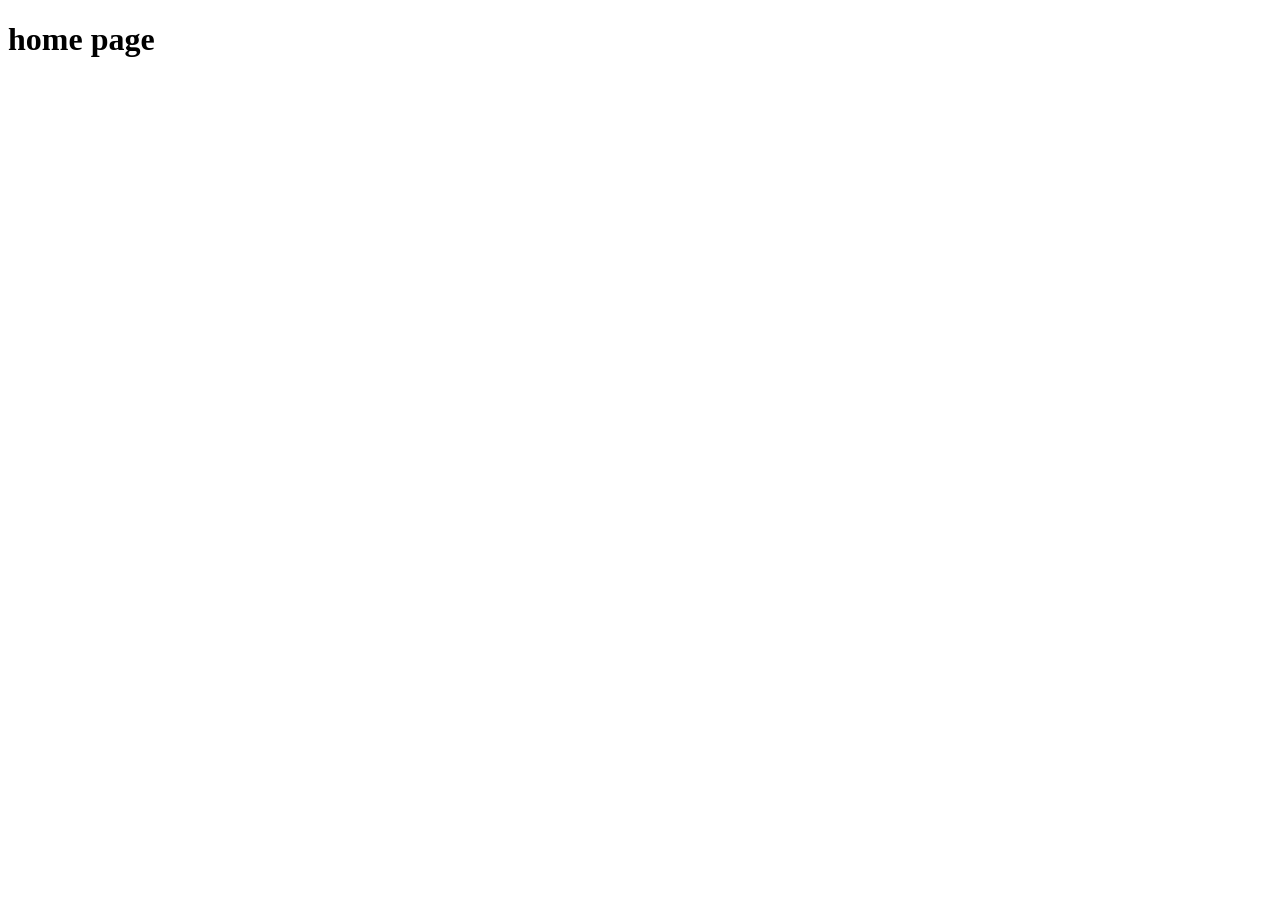
==== index.html @ 240981a5 "comment" ====
<!DOCTYPE html>
<html lang="en">

<head>
    <meta charset="UTF-8" />
    <meta name="viewport" content="width=device-width, initial-scale=1.0" />
    <title>Home Page</title>
</head>

<body>
    <h1>home page</h1>
</body>

</html>
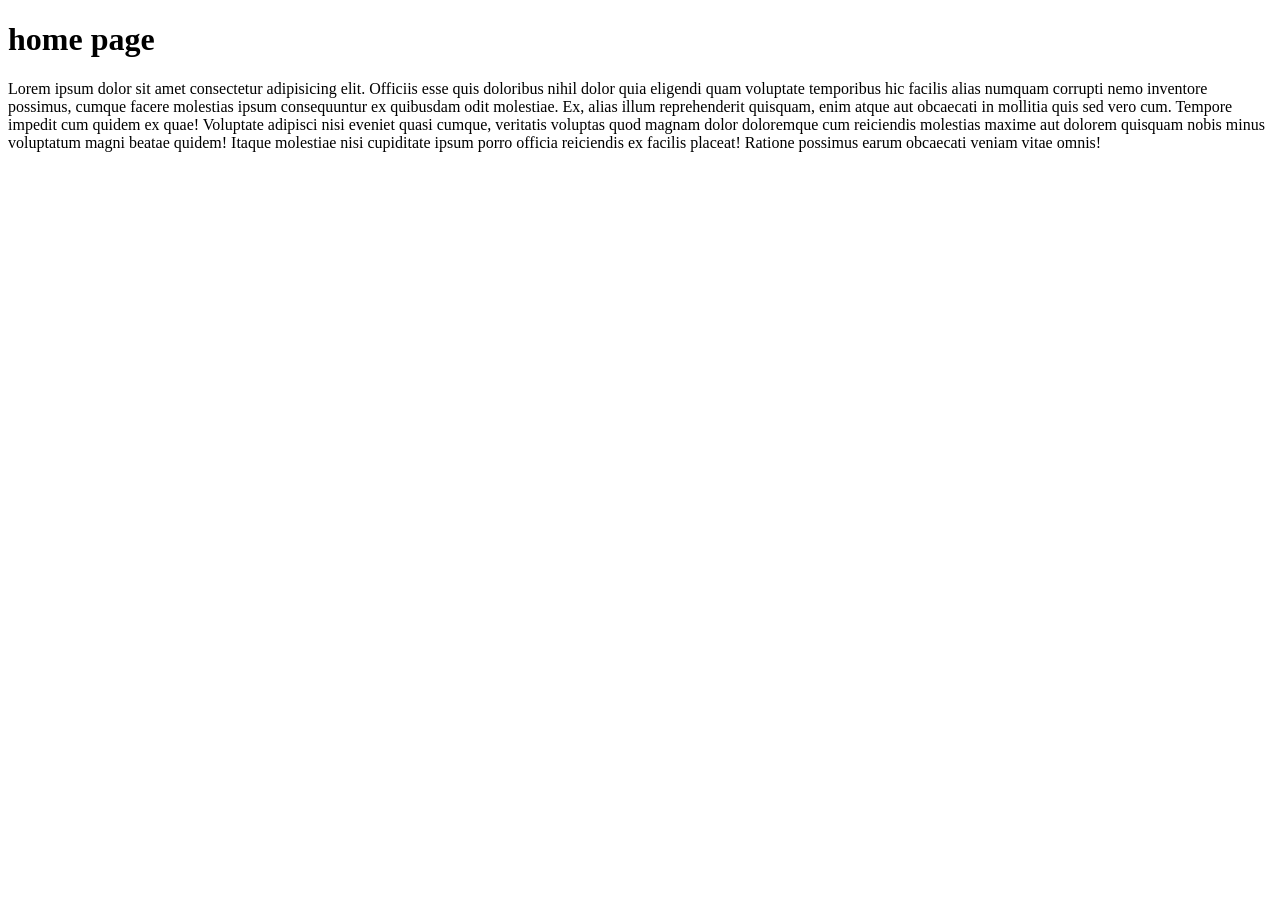
==== commit eacae4c5: "comments index.html" ====
--- a/index.html
+++ b/index.html
@@ -9,6 +9,11 @@
 
 <body>
     <h1>home page</h1>
+    <p>
+        Lorem ipsum dolor sit amet consectetur adipisicing elit. Officiis esse quis doloribus nihil dolor quia eligendi quam voluptate temporibus hic facilis alias numquam corrupti nemo inventore possimus, cumque facere molestias ipsum consequuntur ex quibusdam
+        odit molestiae. Ex, alias illum reprehenderit quisquam, enim atque aut obcaecati in mollitia quis sed vero cum. Tempore impedit cum quidem ex quae! Voluptate adipisci nisi eveniet quasi cumque, veritatis voluptas quod magnam dolor doloremque cum
+        reiciendis molestias maxime aut dolorem quisquam nobis minus voluptatum magni beatae quidem! Itaque molestiae nisi cupiditate ipsum porro officia reiciendis ex facilis placeat! Ratione possimus earum obcaecati veniam vitae omnis!
+    </p>
 </body>
 
 </html>
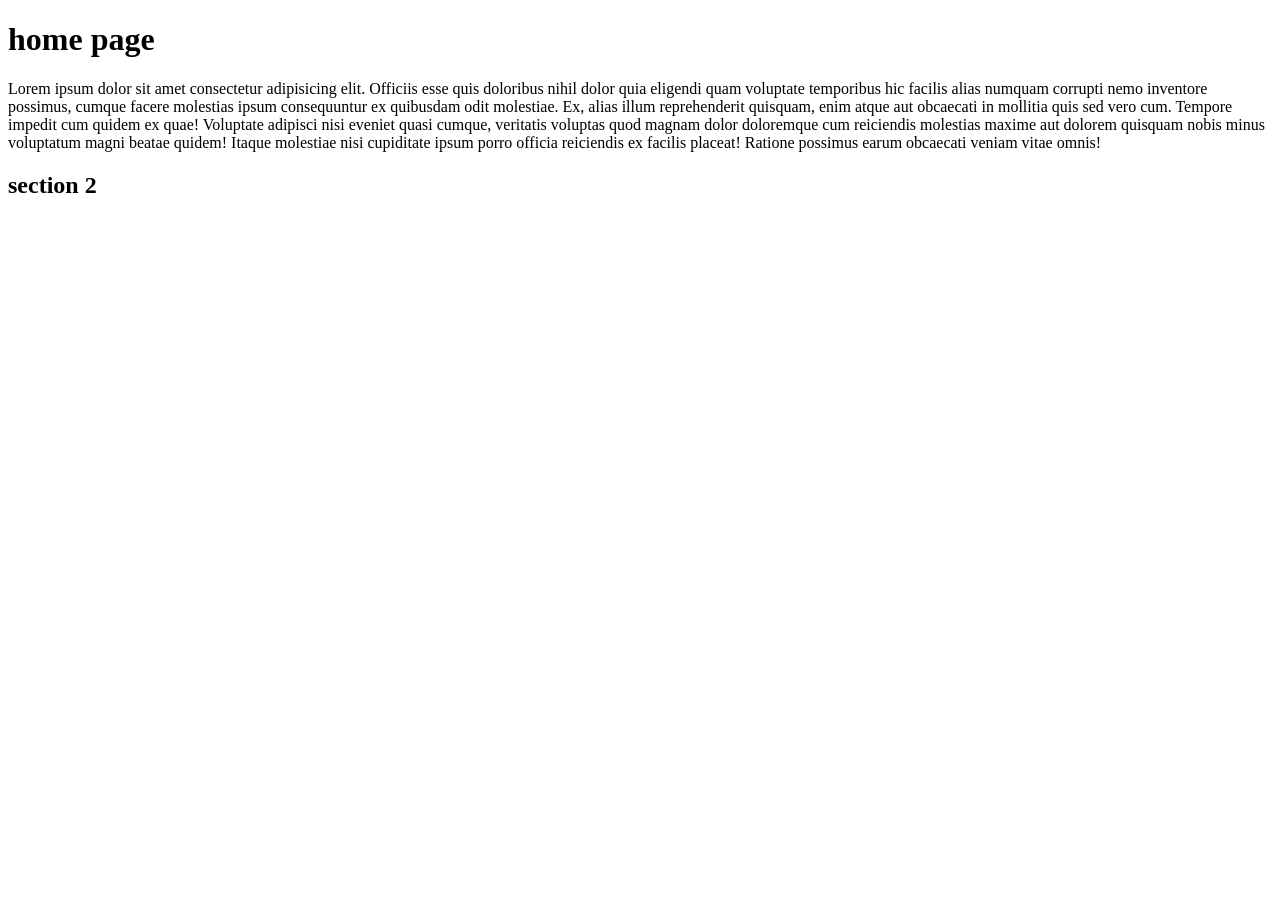
==== commit fec5edb7: "login page added" ====
--- a/index.html
+++ b/index.html
@@ -14,6 +14,7 @@
         odit molestiae. Ex, alias illum reprehenderit quisquam, enim atque aut obcaecati in mollitia quis sed vero cum. Tempore impedit cum quidem ex quae! Voluptate adipisci nisi eveniet quasi cumque, veritatis voluptas quod magnam dolor doloremque cum
         reiciendis molestias maxime aut dolorem quisquam nobis minus voluptatum magni beatae quidem! Itaque molestiae nisi cupiditate ipsum porro officia reiciendis ex facilis placeat! Ratione possimus earum obcaecati veniam vitae omnis!
     </p>
+    <h2>section 2</h2>
 </body>
 
 </html>
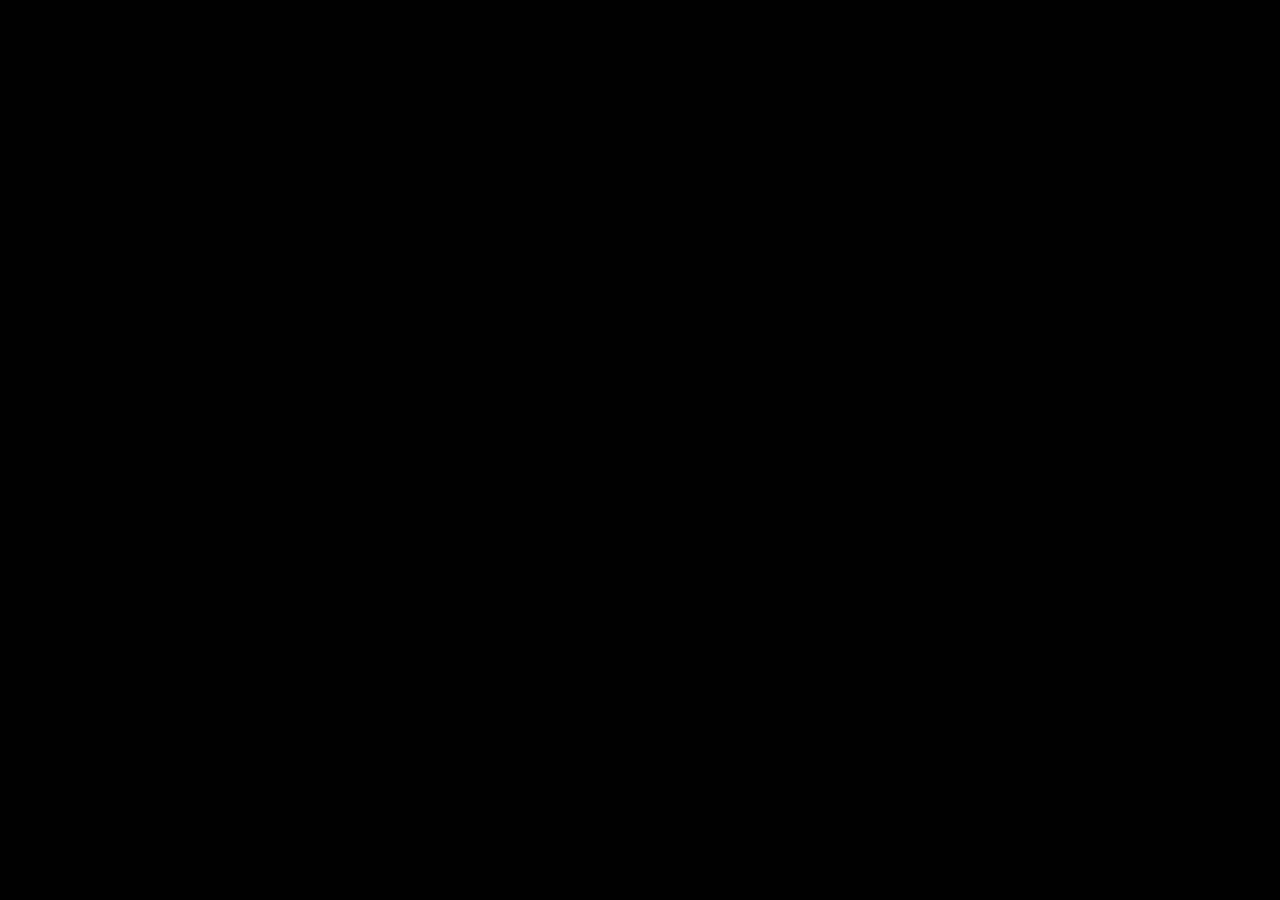
==== commit a517b860: "style page added" ====
--- a/index.html
+++ b/index.html
@@ -1,20 +1,27 @@
 <!DOCTYPE html>
 <html lang="en">
-
-<head>
+  <head>
     <meta charset="UTF-8" />
     <meta name="viewport" content="width=device-width, initial-scale=1.0" />
+    <link rel="stylesheet" href="style.css" />
     <title>Home Page</title>
-</head>
+  </head>
 
-<body>
+  <body>
     <h1>home page</h1>
     <p>
-        Lorem ipsum dolor sit amet consectetur adipisicing elit. Officiis esse quis doloribus nihil dolor quia eligendi quam voluptate temporibus hic facilis alias numquam corrupti nemo inventore possimus, cumque facere molestias ipsum consequuntur ex quibusdam
-        odit molestiae. Ex, alias illum reprehenderit quisquam, enim atque aut obcaecati in mollitia quis sed vero cum. Tempore impedit cum quidem ex quae! Voluptate adipisci nisi eveniet quasi cumque, veritatis voluptas quod magnam dolor doloremque cum
-        reiciendis molestias maxime aut dolorem quisquam nobis minus voluptatum magni beatae quidem! Itaque molestiae nisi cupiditate ipsum porro officia reiciendis ex facilis placeat! Ratione possimus earum obcaecati veniam vitae omnis!
+      Lorem ipsum dolor sit amet consectetur adipisicing elit. Officiis esse
+      quis doloribus nihil dolor quia eligendi quam voluptate temporibus hic
+      facilis alias numquam corrupti nemo inventore possimus, cumque facere
+      molestias ipsum consequuntur ex quibusdam odit molestiae. Ex, alias illum
+      reprehenderit quisquam, enim atque aut obcaecati in mollitia quis sed vero
+      cum. Tempore impedit cum quidem ex quae! Voluptate adipisci nisi eveniet
+      quasi cumque, veritatis voluptas quod magnam dolor doloremque cum
+      reiciendis molestias maxime aut dolorem quisquam nobis minus voluptatum
+      magni beatae quidem! Itaque molestiae nisi cupiditate ipsum porro officia
+      reiciendis ex facilis placeat! Ratione possimus earum obcaecati veniam
+      vitae omnis!
     </p>
     <h2>section 2</h2>
-</body>
-
-</html>+  </body>
+</html>
--- a/style.css
+++ b/style.css
@@ -0,0 +1,7 @@
+body {
+  background-color: black;
+  display: flex;
+  justify-content: center;
+  align-items: center;
+  position: relative;
+}
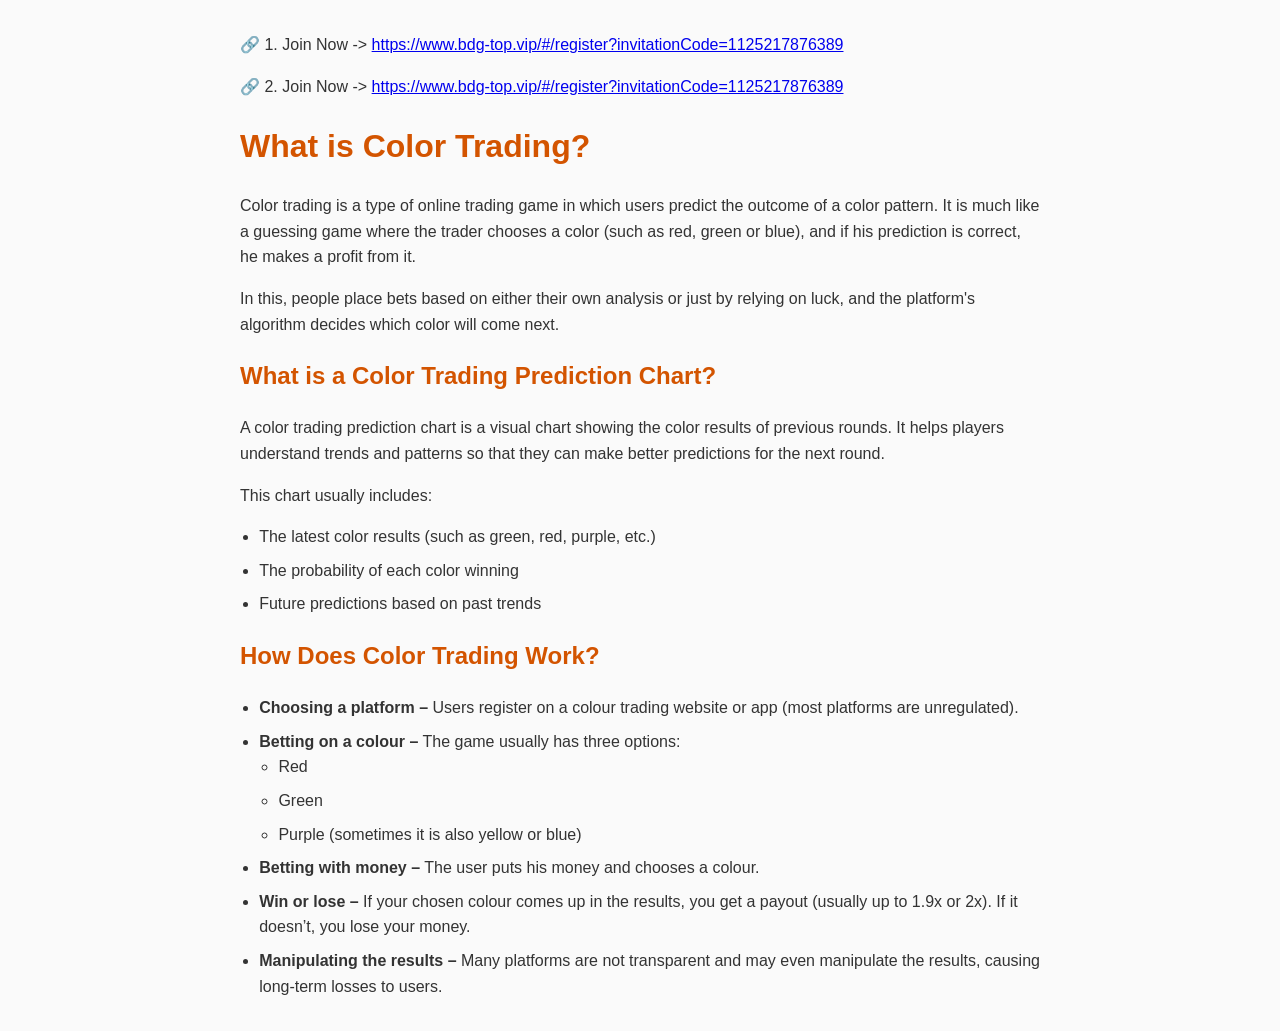
==== commit f6803745: "Update index.html" ====
--- a/index.html
+++ b/index.html
@@ -1,27 +1,78 @@
 <!DOCTYPE html>
 <html lang="en">
-  <head>
-    <meta charset="UTF-8" />
-    <meta name="viewport" content="width=device-width, initial-scale=1.0" />
-    <link rel="stylesheet" href="style.css" />
-    <title>Home Page</title>
-  </head>
+<head>
+  <meta charset="UTF-8" />
+  <meta name="viewport" content="width=device-width, initial-scale=1.0" />
+  <meta name="description" content="What is Color Trading? Learn how color trading works with prediction charts and risk explanation." />
+  <title>What is Color Trading?</title>
+  <style>
+    body {
+      font-family: Arial, sans-serif;
+      background: #fafafa;
+      color: #333;
+      max-width: 800px;
+      margin: 2rem auto;
+      padding: 0 1rem;
+      line-height: 1.6;
+    }
+    h1, h2 {
+      color: #d35400;
+    }
+    ul {
+      padding-left: 1.2rem;
+    }
+    li {
+      margin-bottom: 0.5rem;
+    }
+    .join-link {
+      font-weight: bold;
+      margin-bottom: 2rem;
+      display: block;
+    }
+  </style>
+</head>
+<body>
 
-  <body>
-    <h1>home page</h1>
-    <p>
-      Lorem ipsum dolor sit amet consectetur adipisicing elit. Officiis esse
-      quis doloribus nihil dolor quia eligendi quam voluptate temporibus hic
-      facilis alias numquam corrupti nemo inventore possimus, cumque facere
-      molestias ipsum consequuntur ex quibusdam odit molestiae. Ex, alias illum
-      reprehenderit quisquam, enim atque aut obcaecati in mollitia quis sed vero
-      cum. Tempore impedit cum quidem ex quae! Voluptate adipisci nisi eveniet
-      quasi cumque, veritatis voluptas quod magnam dolor doloremque cum
-      reiciendis molestias maxime aut dolorem quisquam nobis minus voluptatum
-      magni beatae quidem! Itaque molestiae nisi cupiditate ipsum porro officia
-      reiciendis ex facilis placeat! Ratione possimus earum obcaecati veniam
-      vitae omnis!
-    </p>
-    <h2>section 2</h2>
-  </body>
+  <p class="join-link-text"> 🔗 1. Join Now -> <a href="https://www.bdg-top.vip/#/register?invitationCode=1125217876389" target="_blank" rel="noopener noreferrer"> https://www.bdg-top.vip/#/register?invitationCode=1125217876389 </a> <p class="join-link-text"> 🔗 2. Join Now -> <a href="https://www.bdg-top.vip/#/register?invitationCode=1125217876389" target="_blank" rel="noopener noreferrer"> https://www.bdg-top.vip/#/register?invitationCode=1125217876389 </a> </p>
+
+  <h1>What is Color Trading?</h1>
+  <p>
+    Color trading is a type of online trading game in which users predict the outcome of a color pattern.
+    It is much like a guessing game where the trader chooses a color (such as red, green or blue),
+    and if his prediction is correct, he makes a profit from it.
+  </p>
+  <p>
+    In this, people place bets based on either their own analysis or just by relying on luck,
+    and the platform's algorithm decides which color will come next.
+  </p>
+
+  <h2>What is a Color Trading Prediction Chart?</h2>
+  <p>
+    A color trading prediction chart is a visual chart showing the color results of previous rounds.
+    It helps players understand trends and patterns so that they can make better predictions for the next round.
+  </p>
+
+  <p>This chart usually includes:</p>
+  <ul>
+    <li>The latest color results (such as green, red, purple, etc.)</li>
+    <li>The probability of each color winning</li>
+    <li>Future predictions based on past trends</li>
+  </ul>
+
+  <h2>How Does Color Trading Work?</h2>
+  <ul>
+    <li><strong>Choosing a platform –</strong> Users register on a colour trading website or app (most platforms are unregulated).</li>
+    <li><strong>Betting on a colour –</strong> The game usually has three options:
+      <ul>
+        <li>Red</li>
+        <li>Green</li>
+        <li>Purple (sometimes it is also yellow or blue)</li>
+      </ul>
+    </li>
+    <li><strong>Betting with money –</strong> The user puts his money and chooses a colour.</li>
+    <li><strong>Win or lose –</strong> If your chosen colour comes up in the results, you get a payout (usually up to 1.9x or 2x). If it doesn’t, you lose your money.</li>
+    <li><strong>Manipulating the results –</strong> Many platforms are not transparent and may even manipulate the results, causing long-term losses to users.</li>
+  </ul>
+
+</body>
 </html>
